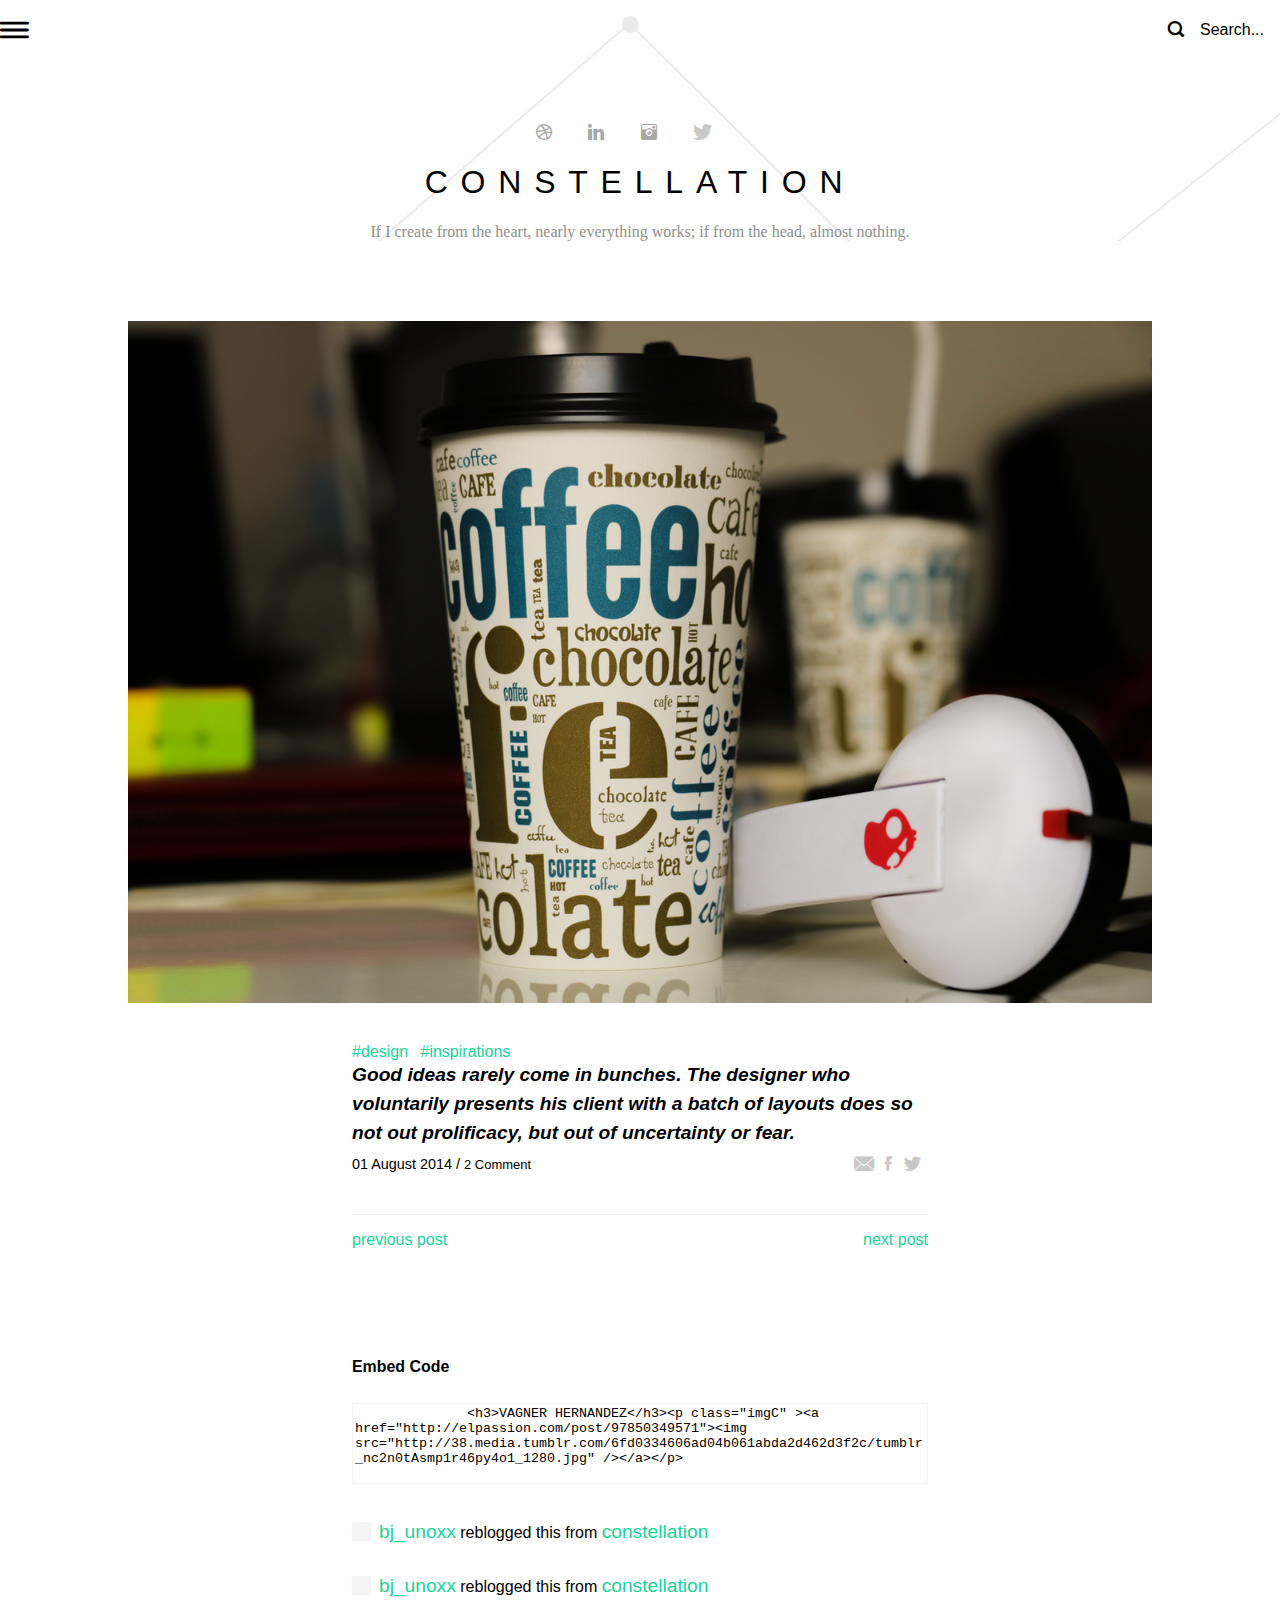
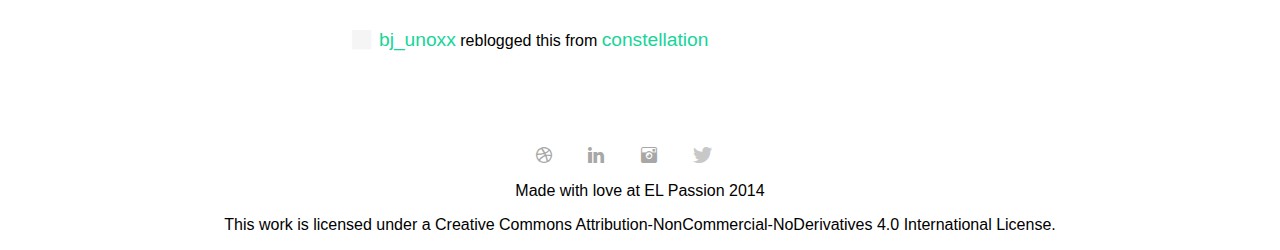
==== posts.html @ 4fb33196 "End of desktop" ====
<!DOCTYPE html>
<html lang="en">

<head>
  <meta charset="UTF-8">
  <meta name="viewport" content="width=device-width, initial-scale=1.0">
  <meta http-equiv="X-UA-Compatible" content="ie=edge">
  <link rel="stylesheet" href="css/style.css">
  <title>Constellation - Posts</title>
</head>

<body>
  <header class="main-header">
    <!-- Side navigation -->
    <div id="mySidenav" class="sidenav">
      <div class="side-nav-wrapper">
        <span class="closebtn icon-close" onclick="closeNav()"></span>
        <div class="welcome-nav-container">
          <h4>Hello,</h4>
          <p>Vestibulum commodo volutpat a, convallis ac, laoreet enim. Phasellus fermentum in, dolor.</p>
          <p>Pellentesque facilisis. Nulla imperdiet sit amet magna.</p>
        </div>
        <div class="social-media-container media-menu">
          <span class="icon-dribbble"></span>
          <span class="icon-linkedin"></span>
          <span class="icon-instagram"></span>
          <span class="icon-twitter"></span>
        </div>
        <nav class="main-menu">
          <ul>
            <li>
              <a href="index.html">Home</a>
            </li>
            <li>
              <a href="">Posts</a>
            </li>
            <li>
              <a href="">Gallery</a>
            </li>
            <li>
              <a href="">Contact</a>
            </li>
          </ul>
        </nav>
      </div>
    </div>
    <!-- Header Tools -->
    <div class="content-container header-tools">
      <span class="icon-hamburger-menu" onclick="openNav()"></span>
      <div class="search-container" id="search-control" onclick="openSearch()">
        <span class="icon-search"></span>
        <span>Search...</span>
      </div>
      <!-- Search Full -->
      <div id="search-full" class="search-full-container">
        <div class="content-container">
          <div class="search-full-container-content">
            <form action="">
              <input type="text" placeholder="Type something..." name="">
            </form>
          </div>
        </div>
      </div>
    </div>
    <!-- Banner -->
    <div class="content-container main-banner">
      <div class="social-media-container">
        <span class="icon-dribbble"></span>
        <span class="icon-linkedin"></span>
        <span class="icon-instagram"></span>
        <span class="icon-twitter"></span>
      </div>
      <h1>CONSTELLATION</h1>
      <p>If I create from the heart, nearly everything works; if from the head, almost nothing.</p>
    </div>
  </header>
  <main>
    <div class="content-container">
      <!-- Single Post Container -->
      <div class="post-content-container">
        <div class="image-card">
          <img src="img/post-image.png" alt="">
        </div>
        <div class="wrapper-post-center">
          <div class="text-card">
            <div class="tags">
              <span>#design</span>
              <span>#inspirations</span>
            </div>
            <p>Good ideas rarely come in bunches. The designer who voluntarily presents his client with a batch of layouts does
              so not out prolificacy, but out of uncertainty or fear.</p>
            <footer class="card-post-footer-single">
              <span>01 August 2014 /
                <span>2 Comment</span>
              </span>
              <div class="share-items">
                <span class="icon-email"></span>
                <span class="icon-facebook"></span>
                <span class="icon-twitter"></span>
              </div>
            </footer>
          </div>
          <!-- Next.. -->
          <nav class="navigation-post">
            <ul>
              <li>
                <a href="">previous post</a>
              </li>
              <li>
                <a href="">next post</a>
              </li>
            </ul>
          </nav>
          <!-- Code Section -->
          <div class="section-embed-code">
            <h5>Embed Code</h5>
            <textarea name="" id="" cols="30" rows="5">
              <h3>VAGNER HERNANDEZ</h3><p class="imgC" ><a href="http://elpassion.com/post/97850349571"><img src="http://38.media.tumblr.com/6fd0334606ad04b061abda2d462d3f2c/tumblr_nc2n0tAsmp1r46py4o1_1280.jpg" /></a></p>
            </textarea>
          </div>
          <!-- Reblogged Section -->
          <div class="reblogged-container">
            <div class="item-reblogged">
              <span class="icon-rectangle"></span>
              <p>
                <span>bj_unoxx</span>
                reblogged this from 
                <span>constellation</span>
              </p>
            </div>
            <div class="item-reblogged">
              <span class="icon-rectangle"></span>
              <p>
                <span>bj_unoxx</span>
                reblogged this from 
                <span>constellation</span>
              </p>
            </div>
            <div class="item-reblogged">
              <span class="icon-rectangle"></span>
              <p>
                <span>bj_unoxx</span>
                reblogged this from 
                <span>constellation</span>
              </p>
            </div>
          </div>
        </div>
      </div>
    </div>
  </main>
  <!-- Main Footer -->
  <footer class="main-footer">
    <div class="content-container">
      <div class="social-media-container">
        <span class="icon-dribbble"></span>
        <span class="icon-linkedin"></span>
        <span class="icon-instagram"></span>
        <span class="icon-twitter"></span>
      </div>
      <p>Made with love at EL Passion 2014</p>
      <p>This work is licensed under a Creative Commons Attribution-NonCommercial-NoDerivatives 4.0 International License.</p>
    </div>
  </footer>
  <!-- Scripts -->
  <script>
    /* Navigation */
    function openNav() {
      document.getElementById("mySidenav").style.width = "400px";
    }

    function closeNav() {
      document.getElementById("mySidenav").style.width = "0";
    }
    /* Search */
    var search_icon = document.getElementById("search-control");

    search_icon.addEventListener("click", toggleSerach);

    function toggleSerach() {
      document.getElementById("search-full").classList.toggle("active-search");
      search_icon.classList.toggle("active-search-close");
      document.body.classList.toggle("opened");
    }  
  </script>
</body>

</html>
---- css/style.css ----
body {
  margin: 0;
  font-family: Arial, Helvetica, sans-serif;
  /* background-image: url("../img/Constellation.png"); */
}

a {
  text-decoration: none;
}

li {
  list-style: none;
}

*,
::before,
::after {
  box-sizing: border-box;
}
.content-container {
  max-width: 1600px;
  margin-left: auto;
  margin-right: auto;
}

.social-media-container span {
  margin-right: 2em;
}

                                          /* HOME PAGE STYLES */

@font-face {
  font-family: 'icomoon';
  src:  url('../fonts/icomoon.eot?6kksoq');
  src:  url('../fonts/icomoon.eot?6kksoq#iefix') format('embedded-opentype'),
    url('../fonts/icomoon.ttf?6kksoq') format('truetype'),
    url('../fonts/icomoon.woff?6kksoq') format('woff'),
    url('../fonts/icomoon.svg?6kksoq#icomoon') format('svg');
  font-weight: normal;
  font-style: normal;
}

[class^="icon-"], [class*=" icon-"] {
  /* use !important to prevent issues with browser extensions that change fonts */
  font-family: 'icomoon' !important;
  speak: none;
  font-style: normal;
  font-weight: normal;
  font-variant: normal;
  text-transform: none;
  line-height: 1;

  /* Better Font Rendering =========== */
  -webkit-font-smoothing: antialiased;
  -moz-osx-font-smoothing: grayscale;
}

.icon-rectangle:before {
  content: "\e909";
  color: #f5f5f5;
}
.icon-email:before {
  content: "\e900";
  color: #c8c8c8;
}
.icon-search:before {
  content: "\e901";
}
.icon-dribbble:before {
  content: "\e902";
  color: #a7a7a7;
}
.icon-facebook:before {
  content: "\e903";
  color: #c8c8c8;
}
.icon-hamburger-menu:before {
  content: "\e904";
}
.icon-instagram:before {
  content: "\e905";
  color: #a7a7a7;
}
.icon-linkedin:before {
  content: "\e906";
  color: #a7a7a7;
}
.icon-close:before {
  content: "\e907";
}
.icon-twitter:before {
  content: "\e908";
  color: #c8c8c8;
}
                                          

/* Header Styles */
.main-header {
  background: url("../img/Constellation.png");
}

.main-header .content-container.header-tools {
  width: 100%;
  margin-top: 1em;
  display: grid;
  grid-template-columns: 1fr 1fr;
  align-items: center;
}

.header-tools {
  height: 28px;
}

.header-tools > span {
  font-weight: 600;
}

.search-container {
  display: flex;
  justify-content: flex-end;
}

.search-container span {
  margin-right: 1em;
  font-weight: 500;
}

.search-container span::before {
  font-weight: 600;
}

.search-container:hover span::before,
.search-container:hover span {  
  color: #15D698;
}

.sidenav {
  height: 100%;
  width: 0;
  position: fixed;
  z-index: 1;
  top: 0;
  left: 0;
  background-color: #181818;
  overflow: hidden;
  transition: 0.2s;
}

.sidenav .side-nav-wrapper {
  width: 80%;
  height: 100%;  
  overflow: hidden;
  margin-top: 1em;
  margin-left: auto;
  margin-right: auto;
  position: relative;
}

.sidenav .closebtn {
  position: absolute;
  top: 0;
  right: 0;
  color: white;
}

.sidenav .welcome-nav-container {
  width: 75%;
}

.sidenav h4 {
  color: white;
  font-size: 1.5em;
  margin-top: 4em;
  margin-bottom: .5em;
}

.sidenav p {
  color: #818181;
  margin: 0;
}

.welcome-nav-container p:nth-of-type(2) {
  margin-top: 1.5em;
}

.sidenav .social-media-container {
  margin-top: 1.5em;
  margin-bottom: 1.5em;
}

.media-menu.social-media-container .icon-instagram:before {
  color: #15D698;
}

.main-menu {
  border-top: 1px solid #2C2C2C;
}

.main-menu ul {
  padding: 0;
  margin-top: 2em;
}

.main-menu li {
  margin: 1.5em 0 1.5em 0;
}

.main-menu a {
  color: white;
  font-size: 1.4em;
}

.main-banner {
  margin-top: 5em;
  text-align: center;
}

.main-banner .social-media-container span:hover::before {
  color: #16D598;
}

.main-banner h1 {
  font-weight: 400;
  font-size: 2em;
  letter-spacing: .4em;
}

.main-banner p {
  font-family: Georgia, 'Times New Roman', Times, serif;
  color: #8F8F8F;
}


/* Posts Style */

main {
  margin-top: 5em;
}

.posts-view-container {
  display: grid;
  grid-template-columns: repeat(4, 1fr);
  grid-gap: 1em;
}

.view-post {
  width: 100%;
  height: 450px;
}

.view-post > a {
  display: block; 
  height: 90%; 
  margin-bottom: .5em;
}

.view-post img {
  width: 100%;
  height: 100%; 
}

.view-post .message-day {
  width: 100%;
  height: 90%; 
  margin-bottom: .5em;
}

.view-post .message-day {
  position: relative;
}

.view-post .message-day span {
  color: #15D698;
}

.view-post .message-day a {
  position: absolute;
  bottom: 0;
  font-size: 2em;
  color: black;
}

.card-post-footer {
  height: 10%;
  border-top: 1px solid #DADADA;
  padding-top: .5em;
  display: flex;
  justify-content: space-between;
}

.card-post-footer span {
  font-size: .9em;
}

.card-post-footer span > span {
  color: #16D598;
}

.load-more-container {
  text-align: center;
  margin-top: 4em;
  border: 1px solid #DADADA;
}

.load-more-container a {
  display: block;
  color: #818181;
  padding: 1.5em;
}

.load-more-container a:hover {
  color: #15D698;
}

/* Footer Styles */
.main-footer {
  margin-top: 5em;
  text-align: center;
}

/* Search Full Styles */
.search-full-container {
  height: 100%;
  width: 100%;
  display: none;
  position: fixed;
  z-index: 1;
  top: 0;
  left: 0;
  background-color: rgba(255, 255, 255, 0.9);
}

.search-full-container .content-container {
  height: 100%;
  width: 100%;
}

.search-full-container-content {
  position: relative;
  top: 20%;
  height: 100%;
  width: 100%;
}

.search-full-container-content form {
  height: 100%;
  width: 100%;
  display: flex;
  justify-content: center;
  align-items: baseline;
}

.search-full-container input {
  font-size: 1.2em;
  border: none;
  width: 80%;    
  border: none;
  display: block;
  padding: 1em .7em 1em 2.5em;
  background-color: transparent;
  background: url(../img/search-icon.svg) no-repeat center left 12px/1.2rem, url(../img/return-icon.svg) no-repeat center right 12px/1.2rem;
  border-bottom: 1px solid #000000;
}

.search-full-container input:focus {
  outline: none;
}

.active-search {
  display: block;
}

.active-search-close {
  z-index: 2;
}

.opened {
  overflow: hidden;
}


                                            /* POSTS PAGE STYLES */

/* Main Content Styles  */

main .post-content-container {
  display: flex;
  align-items: center;
  flex-direction: column;
  text-align: center;
}

.post-content-container .image-card {
  display: flex;
  justify-content: center;
}

.post-content-container .image-card img {
  width: 80%;
  height: 30%;
}

.wrapper-post-center {
  display: flex;
  flex-direction: column;
  align-items: center;
}

.post-content-container .text-card {
  display: flex;
  align-items: center;
  flex-direction: column;
  margin-top: 2.5em;
  margin-bottom: 2.5em;
}

.post-content-container .text-card .tags {
  width: 45%;
  text-align: left;
}

.post-content-container .text-card p {
  width: 45%;
  text-align: left;
  font-size: 1.2em;
  margin: 0;
  font-weight: 600;
  line-height: 1.5em;
  font-style: italic;
}

.text-card span {
  color: #15D698;
  margin-right: .5em;
}

.card-post-footer-single {
  width: 45%;
  display: flex;
  justify-content: space-between;
  margin-top: .5em;
}

.card-post-footer-single span {
  color: black;
  font-size: .9em;
}

.navigation-post {
  width: 45%;
  border-top: 1px solid #F5F5F5;
}

.navigation-post ul {
  padding: 0;
  display: flex;
  justify-content: space-between;
}

.navigation-post a {
  color: #15D698;
}

.section-embed-code {
  margin-top: 3.5em;
  text-align: left;
  width: 45%;
  font-size: 1.2em;
}

.section-embed-code textarea {
  width: 100%;
  border: 1px solid #F5F5F5;
  resize: none;
  outline: none;
}

.reblogged-container {
  width: 45%;
  margin-top: 1em;
}

.reblogged-container .item-reblogged {
  display: flex;
  align-items: center;
}

.item-reblogged span {
  color: #16D598;
  font-size: 1.2em;
}

.item-reblogged p {
  margin-left: .5em;
}
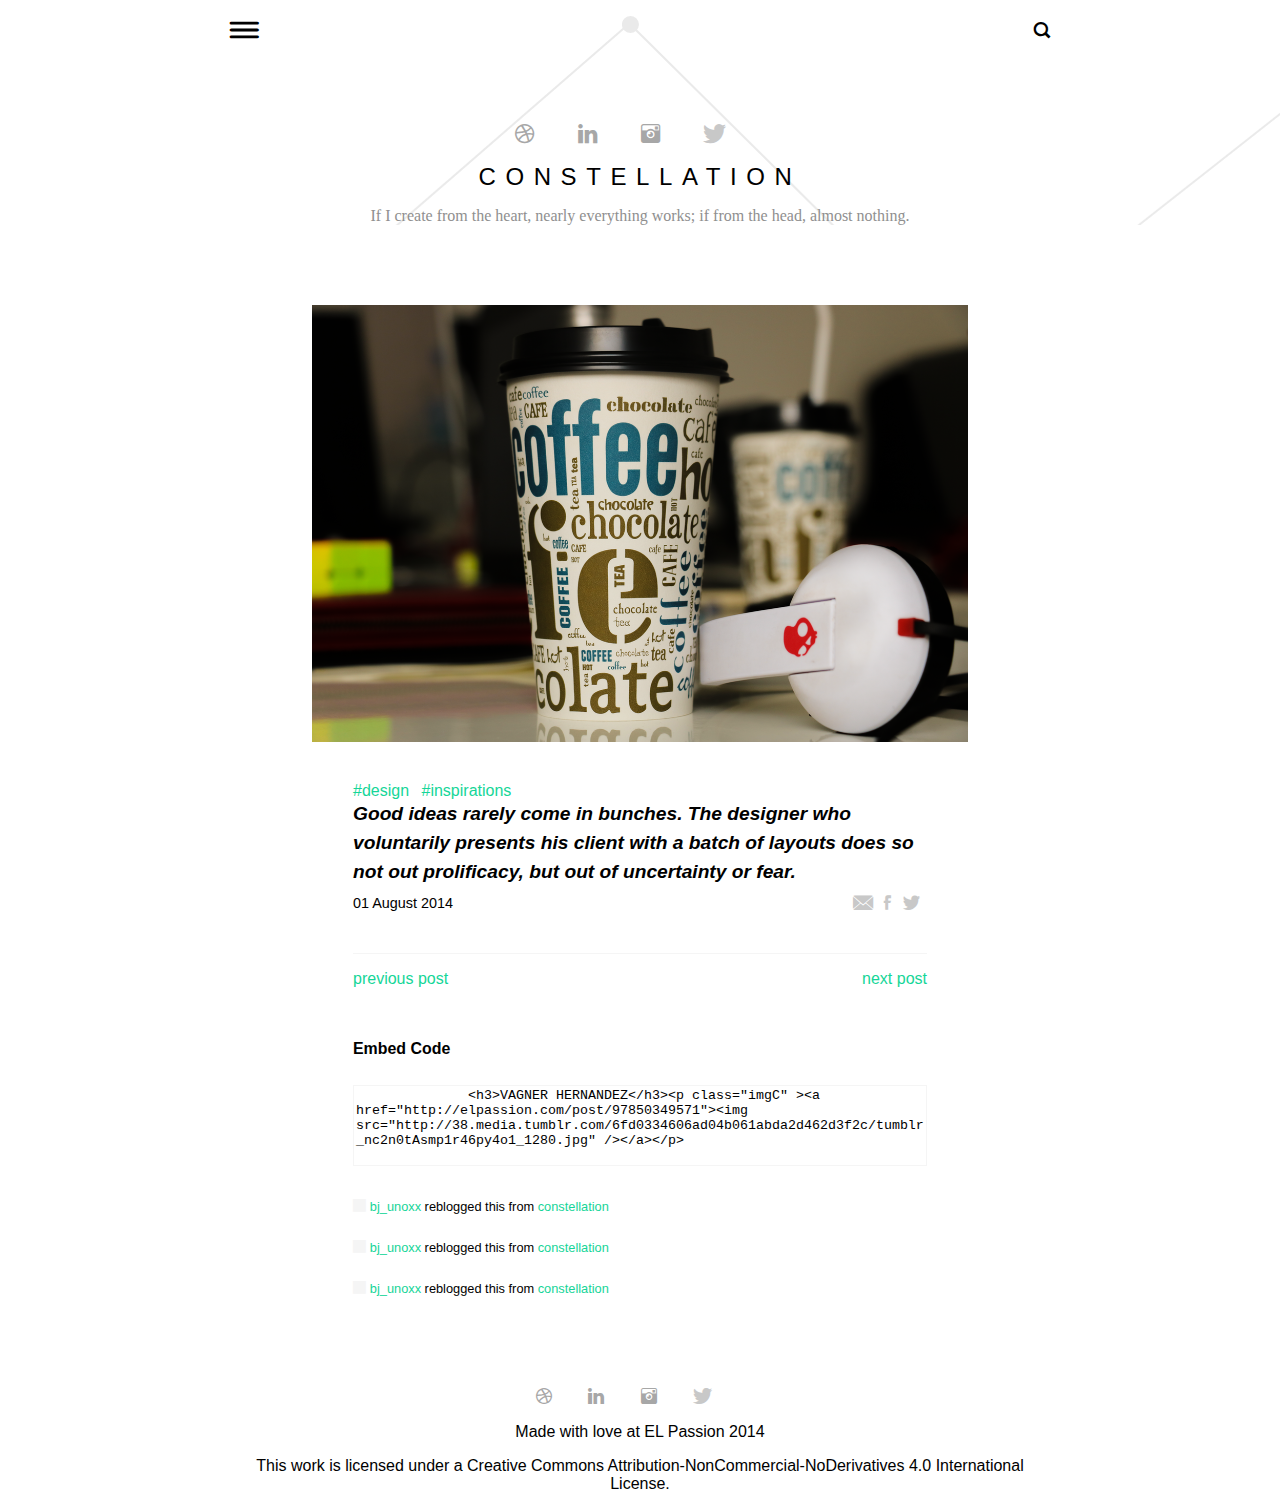
==== commit 0abd2f53: "End Responsive Web" ====
--- a/posts.html
+++ b/posts.html
@@ -90,8 +90,8 @@
             <p>Good ideas rarely come in bunches. The designer who voluntarily presents his client with a batch of layouts does
               so not out prolificacy, but out of uncertainty or fear.</p>
             <footer class="card-post-footer-single">
-              <span>01 August 2014 /
-                <span>2 Comment</span>
+              <span>01 August 2014 
+                <span class="single-post-comment">/ 2 Comment</span>
               </span>
               <div class="share-items">
                 <span class="icon-email"></span>
@@ -100,7 +100,7 @@
               </div>
             </footer>
           </div>
-          <!-- Next.. -->
+          <!-- Navigation Post Desktop -->
           <nav class="navigation-post">
             <ul>
               <li>
@@ -145,6 +145,17 @@
               </p>
             </div>
           </div>
+          <!-- Navigation Post mobile -->
+          <nav class="navigation-post-mobile">
+            <ul>
+              <li>
+                <a href="">PREVIOUS POST</a>
+              </li>
+              <li>
+                <a href="">NEXT POST</a>
+              </li>
+            </ul>
+          </nav>
         </div>
       </div>
     </div>
--- a/css/style.css
+++ b/css/style.css
@@ -1,3 +1,7 @@
+:root {
+  --width-post-to-center: 45%;
+}
+
 body {
   margin: 0;
   font-family: Arial, Helvetica, sans-serif;
@@ -378,7 +382,6 @@
   overflow: hidden;
 }
 
-
                                             /* POSTS PAGE STYLES */
 
 /* Main Content Styles  */
@@ -415,12 +418,12 @@
 }
 
 .post-content-container .text-card .tags {
-  width: 45%;
+  width: var(--width-post-to-center);
   text-align: left;
 }
 
 .post-content-container .text-card p {
-  width: 45%;
+  width: var(--width-post-to-center);
   text-align: left;
   font-size: 1.2em;
   margin: 0;
@@ -435,7 +438,7 @@
 }
 
 .card-post-footer-single {
-  width: 45%;
+  width: var(--width-post-to-center);
   display: flex;
   justify-content: space-between;
   margin-top: .5em;
@@ -447,7 +450,7 @@
 }
 
 .navigation-post {
-  width: 45%;
+  width: var(--width-post-to-center);
   border-top: 1px solid #F5F5F5;
 }
 
@@ -464,7 +467,7 @@
 .section-embed-code {
   margin-top: 3.5em;
   text-align: left;
-  width: 45%;
+  width: var(--width-post-to-center);
   font-size: 1.2em;
 }
 
@@ -476,7 +479,7 @@
 }
 
 .reblogged-container {
-  width: 45%;
+  width: var(--width-post-to-center);
   margin-top: 1em;
 }
 
@@ -495,4 +498,294 @@
 }
 
 
-
+/* Media Query */
+
+/* Mobile S - 320px */
+@media screen and (min-width: 320px) {
+  .content-container {
+    max-width: 300px;
+  }  
+  .posts-view-container {
+    grid-template-columns: 1fr;
+  }
+  .header-tools .search-container span:last-child {
+    display: none;
+  }
+  .search-container span {
+    margin: 0;
+  }
+  .main-banner .social-media-container {
+    font-size: .9em;
+  }
+  .main-banner h1 {
+    font-size: 1em;
+  }
+  .sidenav .side-nav-wrapper {
+    overflow-y: auto;
+  }
+  :root {
+    --width-post-to-center: 80%;
+  }
+  .post-content-container .single-post-comment {
+    display: none;
+  }
+  .item-reblogged {
+    font-size: .7em;
+  }
+  .item-reblogged > span{
+    font-size: .7em;
+  }
+  .item-reblogged p {
+    margin-left: 0;
+  }
+  .section-embed-code {
+    margin-top: .5em;
+  }
+  .navigation-post {
+    display: none;
+  }
+  .navigation-post-mobile {
+    width: var(--width-post-to-center);
+    margin-top: .9em;
+  }
+  .navigation-post-mobile ul {
+    padding: 0;
+  }
+  .navigation-post-mobile li {
+    border-top: 1px solid #DADADA;
+    border-bottom: 1px solid #DADADA;
+    padding: 1em 2em;
+  }
+  .navigation-post-mobile li:first-child {
+    border-bottom: none;
+  }
+  .navigation-post-mobile a {
+    color: #818181;
+  }
+  .navigation-post-mobile a:hover {
+    color: #15D698;
+  }
+  .card-post-footer-single {
+    border-top: 1px solid #DADADA;
+    padding-top: .5em;
+  }
+}
+
+/* Mobile M - 375px */
+@media screen and (min-width: 375px) {
+  .content-container {
+    max-width: 350px;
+  }  
+  .posts-view-container {
+    grid-template-columns: 1fr;
+  }
+  .header-tools .search-container span:last-child {
+    display: none;
+  }
+  .search-container span {
+    margin: 0;
+  }
+  .main-banner .social-media-container {
+    font-size: 1.2em;
+  }
+
+  .main-banner h1 {
+    font-size: 1.5em;
+  }
+  .sidenav .side-nav-wrapper {
+    overflow-y: auto;
+  }
+  :root {
+    --width-post-to-center: 80%;
+  }
+  .post-content-container .single-post-comment {
+    display: none;
+  }
+  .item-reblogged {
+    font-size: .8em;
+  }
+  .item-reblogged > span{
+    font-size: .8em;
+  }
+  .item-reblogged p {
+    margin-left: .1em;
+  }
+  .section-embed-code {
+    margin-top: .5em;
+  }
+  .navigation-post {
+    display: none;
+  }
+  .navigation-post-mobile {
+    width: var(--width-post-to-center);
+    margin-top: .9em;
+  }
+  .navigation-post-mobile ul {
+    padding: 0;
+  }
+  .navigation-post-mobile li {
+    border-top: 1px solid #DADADA;
+    border-bottom: 1px solid #DADADA;
+    padding: 1em 2em;
+  }
+  .navigation-post-mobile li:first-child {
+    border-bottom: none;
+  }
+  .navigation-post-mobile a {
+    color: #818181;
+  }
+  .navigation-post-mobile a:hover {
+    color: #15D698;
+  }
+  .card-post-footer-single {
+    border-top: 1px solid #DADADA;
+    padding-top: .5em;
+  }
+}
+
+/* Mobile L - 425px */
+@media screen and (min-width: 425px) {
+  .content-container {
+    max-width: 400px;
+  }  
+  .posts-view-container {
+    grid-template-columns: 1fr;
+  }
+  .header-tools .search-container span:last-child {
+    display: none;
+  }
+  .search-container span {
+    margin: 0;
+  }
+  .main-banner .social-media-container {
+    font-size: 1.2em;
+  }
+  .main-banner h1 {
+    font-size: 1.5em;
+  }
+  .sidenav .side-nav-wrapper {
+    overflow-y: auto;
+  }
+  :root {
+    --width-post-to-center: 80%;
+  }
+  .post-content-container .single-post-comment {
+    display: none;
+  }
+  .item-reblogged span {
+    font-size: 1em;
+  }
+  .item-reblogged p {
+    margin-left: .3em;
+  }
+  .section-embed-code {
+    margin-top: .5em;
+  }
+  .navigation-post {
+    display: none;
+  }
+  .navigation-post-mobile {
+    width: var(--width-post-to-center);
+    margin-top: .9em;
+  }
+  .navigation-post-mobile ul {
+    padding: 0;
+  }
+  .navigation-post-mobile li {
+    border-top: 1px solid #DADADA;
+    border-bottom: 1px solid #DADADA;
+    padding: 1em 2em;
+  }
+  .navigation-post-mobile li:first-child {
+    border-bottom: none;
+  }
+  .navigation-post-mobile a {
+    color: #818181;
+  }
+  .navigation-post-mobile a:hover {
+    color: #15D698;
+  }
+  .card-post-footer-single {
+    border-top: 1px solid #DADADA;
+    padding-top: .5em;
+  }
+}
+
+/* Tablet - 768px */
+@media screen and (min-width: 768px) {
+  .content-container {
+    max-width: 700px;
+  }
+  
+  .posts-view-container {
+    grid-template-columns: repeat(2, 1fr);
+    grid-gap: 1em;
+  }
+
+  .sidenav .side-nav-wrapper {
+    overflow-y: auto;
+  }
+  :root {
+    --width-post-to-center: 70%;
+  }
+  .navigation-post-mobile {
+    display: none;
+  }
+  .navigation-post {
+    display: block;
+  }
+  .card-post-footer-single {
+    border-top: none;
+    padding-top: 0;
+  }
+}
+
+/* Laptop - 1024 */
+@media screen and (min-width: 1024px) {
+  .content-container {
+    max-width: 820px;
+  }
+  .posts-view-container {
+    grid-template-columns: repeat(3, 1fr);
+    grid-gap: 1em;
+  }
+  :root {
+    --width-post-to-center: 70%;
+  }
+  .navigation-post-mobile {
+    display: none;
+  }
+  .navigation-post {
+    display: block;
+  }
+  .card-post-footer-single {
+    border-top: none;
+    padding-top: 0;
+  }
+}
+
+
+/* Laptop L - 1440 */
+@media screen and (min-width: 1440px) {
+  /* HOME PAGE */
+  .content-container {
+    max-width: 1220px;
+  }
+  /* POST PAGE */  
+  :root {
+    --width-post-to-center: 60%;
+  }
+  .post-content-container .image-card img {
+    width: 70%;
+  }
+  .navigation-post-mobile {
+    display: none;
+  }
+  .navigation-post {
+    display: block;
+  }
+  .card-post-footer-single {
+    border-top: none;
+    padding-top: 0;
+  }
+}
